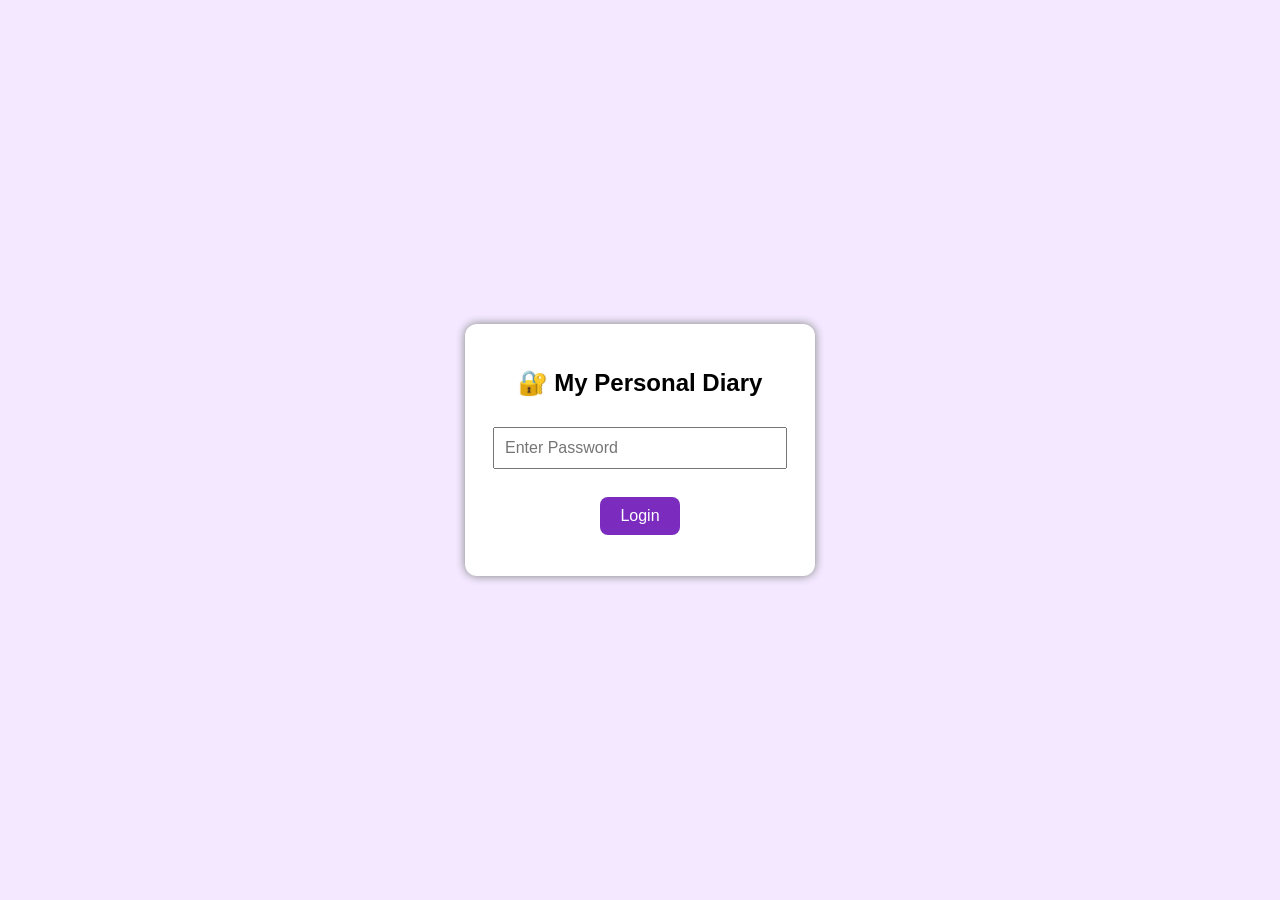
==== index.html @ 1a235094 "Create index.html" ====
<!DOCTYPE html>
<html>
<head>
<title>My Personal Diary Login</title>
<style>
body{
font-family:Arial,sans-serif;
background:#f3e8ff;
display:flex;
justify-content:center;
align-items:center;
height:100vh;
margin:0;
}
.box{
background:#fff;
padding:25px;
border-radius:12px;
box-shadow:0 0 10px gray;
text-align:center;
width:300px;
}
input{
width:90%;
padding:10px;
margin:10px 0;
font-size:16px;
}
button{
padding:10px 20px;
background:#7b2cbf;
color:white;
border:none;
border-radius:8px;
font-size:16px;
cursor:pointer;
}
</style>
</head>
<body>

<div class="box">
<h2>🔐 My Personal Diary</h2>

<input type="password" id="password" placeholder="Enter Password">

<br><br>

<button onclick="login()">Login</button>

<p id="msg" style="color:red;"></p>
</div>

<script>
function login(){
var pass=document.getElementById("password").value;

if(pass=="1234"){
window.location.href="diary.html";
}
else{
document.getElementById("msg").innerHTML="Wrong Password!";
}
}
</script>

</body>
</html>
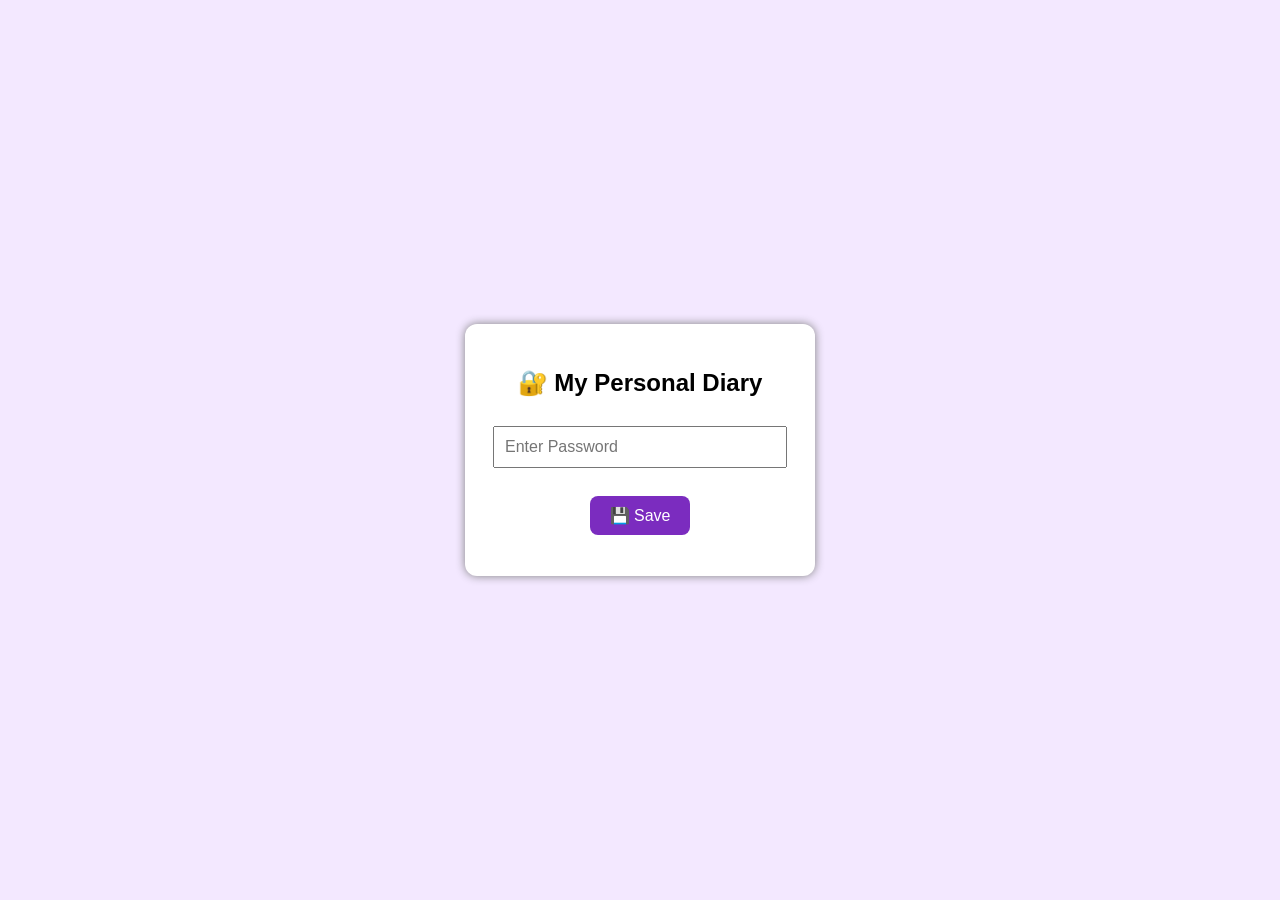
==== commit a1ce8174: "Update index.html" ====
--- a/index.html
+++ b/index.html
@@ -46,8 +46,12 @@
 
 <br><br>
 
-<button onclick="login()">Login</button>
-
+<button onclick="nextPage()">💾 Save</button>
+<script>
+function nextPage() {
+    window.location.href = "diary.html";
+}
+</script>
 <p id="msg" style="color:red;"></p>
 </div>
 
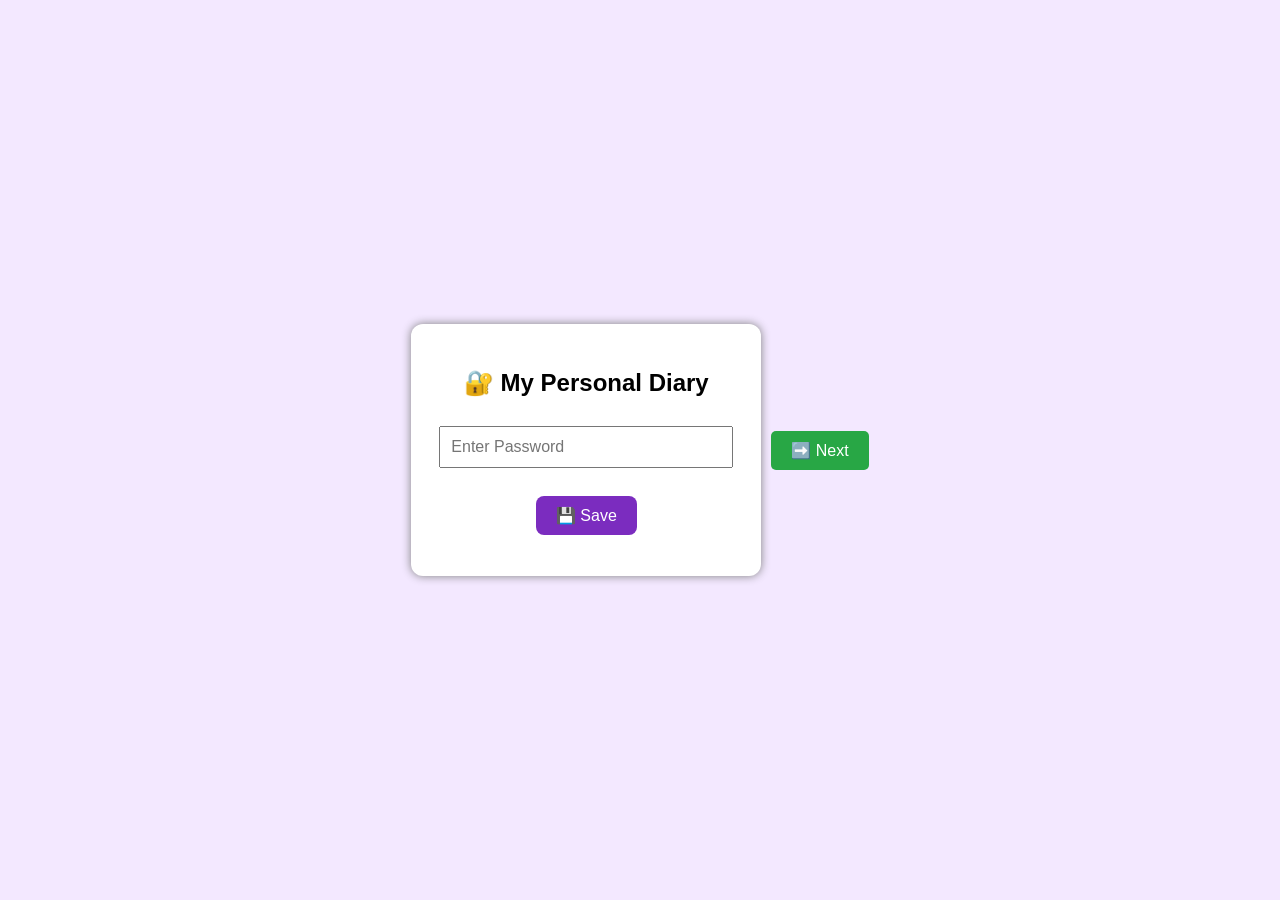
==== commit 1c9857a9: "Update index.html" ====
--- a/index.html
+++ b/index.html
@@ -67,6 +67,9 @@
 }
 }
 </script>
-
+<button onclick="window.location.href='diary.html'"
+style="background:#28a745; color:white; padding:10px 20px; border:none; border-radius:5px; margin-left:10px; cursor:pointer;">
+➡️ Next
+</button>
 </body>
 </html>
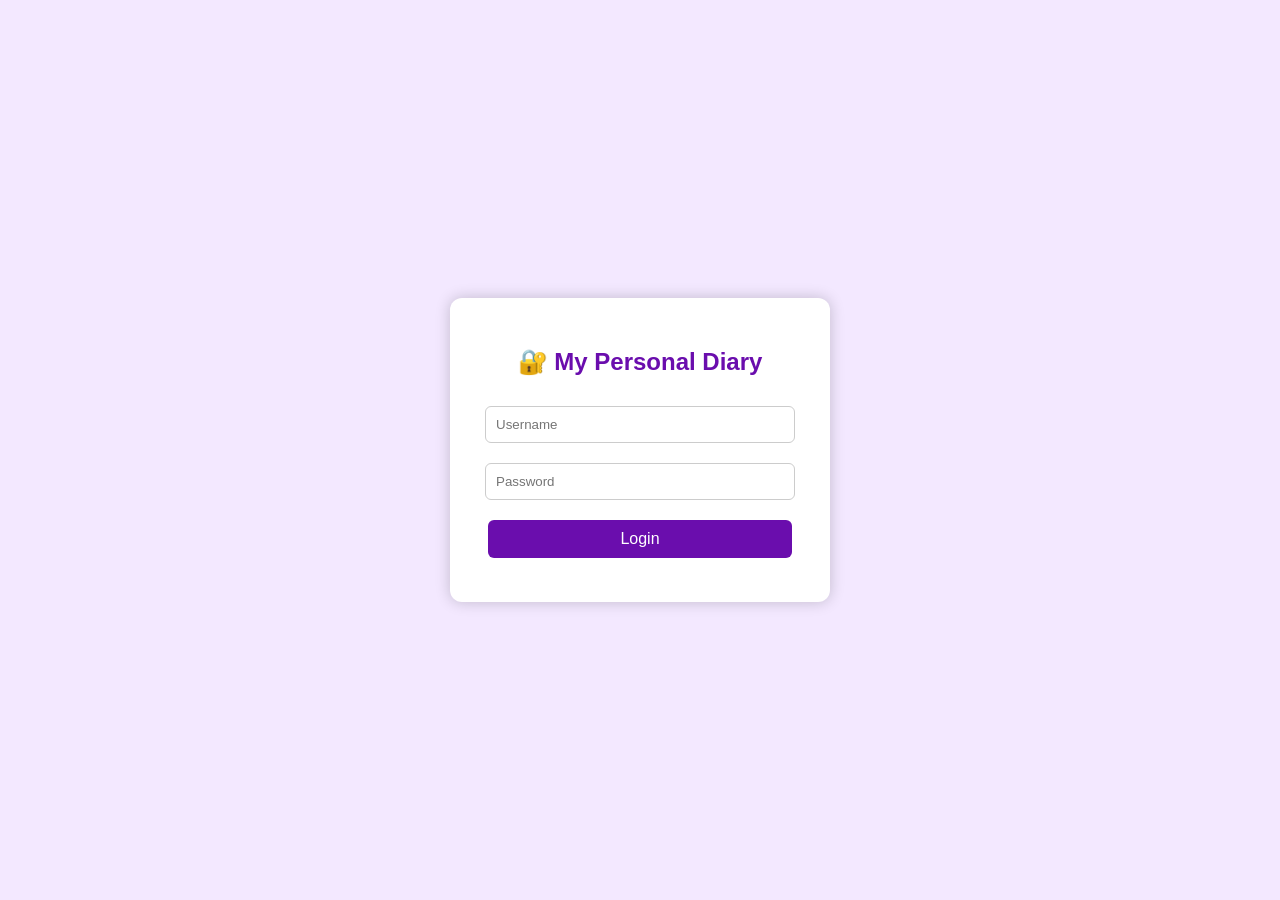
==== commit 29ad5a83: "Update index.html" ====
--- a/index.html
+++ b/index.html
@@ -1,75 +1,112 @@
 <!DOCTYPE html>
-<html>
+<html lang="en">
 <head>
-<title>My Personal Diary Login</title>
+<meta charset="UTF-8">
+<meta name="viewport" content="width=device-width, initial-scale=1.0">
+<title>My Personal Diary - Login</title>
+
 <style>
 body{
-font-family:Arial,sans-serif;
-background:#f3e8ff;
-display:flex;
-justify-content:center;
-align-items:center;
-height:100vh;
-margin:0;
+    margin:0;
+    font-family:Arial,sans-serif;
+    background:#f3e8ff;
+    display:flex;
+    justify-content:center;
+    align-items:center;
+    height:100vh;
 }
-.box{
-background:#fff;
-padding:25px;
-border-radius:12px;
-box-shadow:0 0 10px gray;
-text-align:center;
-width:300px;
+.container{
+    background:#fff;
+    padding:30px;
+    width:320px;
+    border-radius:12px;
+    box-shadow:0 0 15px rgba(0,0,0,0.2);
+    text-align:center;
+}
+h2{
+    color:#6a0dad;
 }
 input{
-width:90%;
-padding:10px;
-margin:10px 0;
-font-size:16px;
+    width:90%;
+    padding:10px;
+    margin:10px 0;
+    border:1px solid #ccc;
+    border-radius:6px;
 }
 button{
-padding:10px 20px;
-background:#7b2cbf;
-color:white;
-border:none;
-border-radius:8px;
-font-size:16px;
-cursor:pointer;
+    width:95%;
+    padding:10px;
+    margin-top:10px;
+    border:none;
+    border-radius:6px;
+    font-size:16px;
+    cursor:pointer;
+}
+#loginBtn{
+    background:#6a0dad;
+    color:white;
+}
+#nextBtn{
+    background:green;
+    color:white;
+    display:none;
+}
+#msg{
+    color:red;
+    font-size:14px;
 }
 </style>
+
 </head>
 <body>
 
-<div class="box">
+<div class="container">
+
 <h2>🔐 My Personal Diary</h2>
 
-<input type="password" id="password" placeholder="Enter Password">
+<input type="text" id="username" placeholder="Username">
 
-<br><br>
+<input type="password" id="password" placeholder="Password">
 
-<button onclick="nextPage()">💾 Save</button>
-<script>
-function nextPage() {
-    window.location.href = "diary.html";
-}
-</script>
-<p id="msg" style="color:red;"></p>
+<button id="loginBtn" onclick="login()">Login</button>
+
+<p id="msg"></p>
+
+<button id="nextBtn" onclick="nextPage()">Next ➜</button>
+
 </div>
 
 <script>
+
 function login(){
-var pass=document.getElementById("password").value;
 
-if(pass=="1234"){
+let user=document.getElementById("username").value;
+
+let pass=document.getElementById("password").value;
+
+if(user=="kavi" && pass=="1234"){
+
+document.getElementById("msg").style.color="green";
+document.getElementById("msg").innerHTML="✅ Login Successful";
+
+document.getElementById("nextBtn").style.display="block";
+
+}else{
+
+document.getElementById("msg").style.color="red";
+document.getElementById("msg").innerHTML="❌ Wrong Username or Password";
+
+}
+
+}
+
+function nextPage(){
+
 window.location.href="diary.html";
+
 }
-else{
-document.getElementById("msg").innerHTML="Wrong Password!";
-}
-}
+
 </script>
-<button onclick="window.location.href='diary.html'"
-style="background:#28a745; color:white; padding:10px 20px; border:none; border-radius:5px; margin-left:10px; cursor:pointer;">
-➡️ Next
-</button>
+
 </body>
 </html>
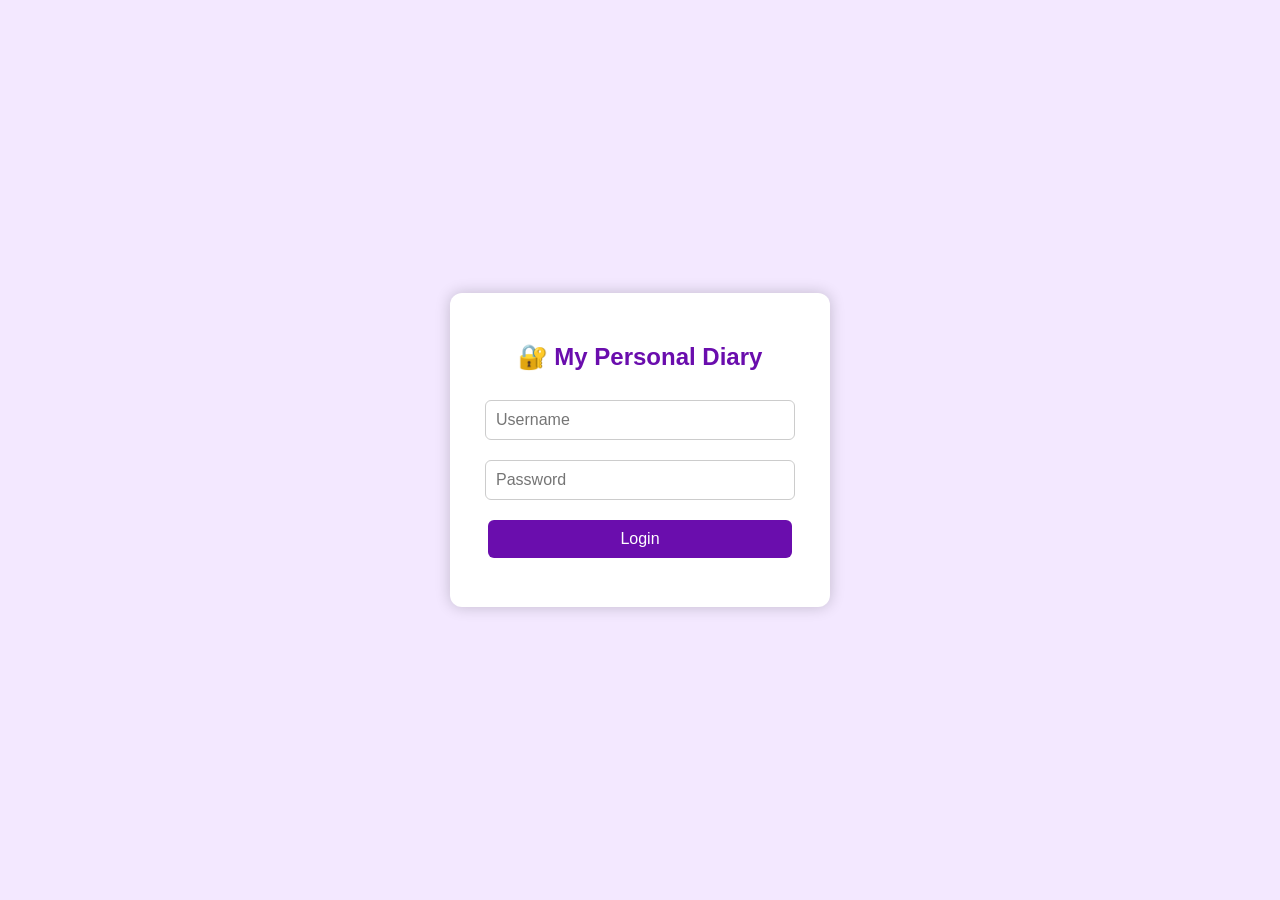
==== commit d1c2aed8: "Update index.html" ====
--- a/index.html
+++ b/index.html
@@ -1,6 +1,7 @@
 <!DOCTYPE html>
 <html lang="en">
 <head>
+    <link rel="stylesheet" href="style.css">
 <meta charset="UTF-8">
 <meta name="viewport" content="width=device-width, initial-scale=1.0">
 <title>My Personal Diary - Login</title>
@@ -102,7 +103,7 @@
 
 function nextPage(){
 
-window.location.href="diary.html";
+window.location.href="home.html";
 
 }
 
--- a/style.css
+++ b/style.css
@@ -0,0 +1,48 @@
+body{
+    font-family:Arial,sans-serif;
+    background:#f3e8ff;
+    margin:0;
+    padding:0;
+}
+
+.container{
+    width:90%;
+    max-width:700px;
+    margin:30px auto;
+    background:white;
+    padding:20px;
+    border-radius:15px;
+    box-shadow:0 0 10px rgba(0,0,0,0.2);
+}
+
+h1,h2{
+    text-align:center;
+    color:#7b2cbf;
+}
+
+input,textarea{
+    width:100%;
+    padding:10px;
+    margin-top:10px;
+    border-radius:8px;
+    border:1px solid #ccc;
+    font-size:16px;
+}
+
+textarea{
+    height:250px;
+}
+
+button{
+    padding:10px 20px;
+    background:#7b2cbf;
+    color:white;
+    border:none;
+    border-radius:8px;
+    cursor:pointer;
+    margin:5px;
+}
+
+button:hover{
+    background:#5a189a;
+}
